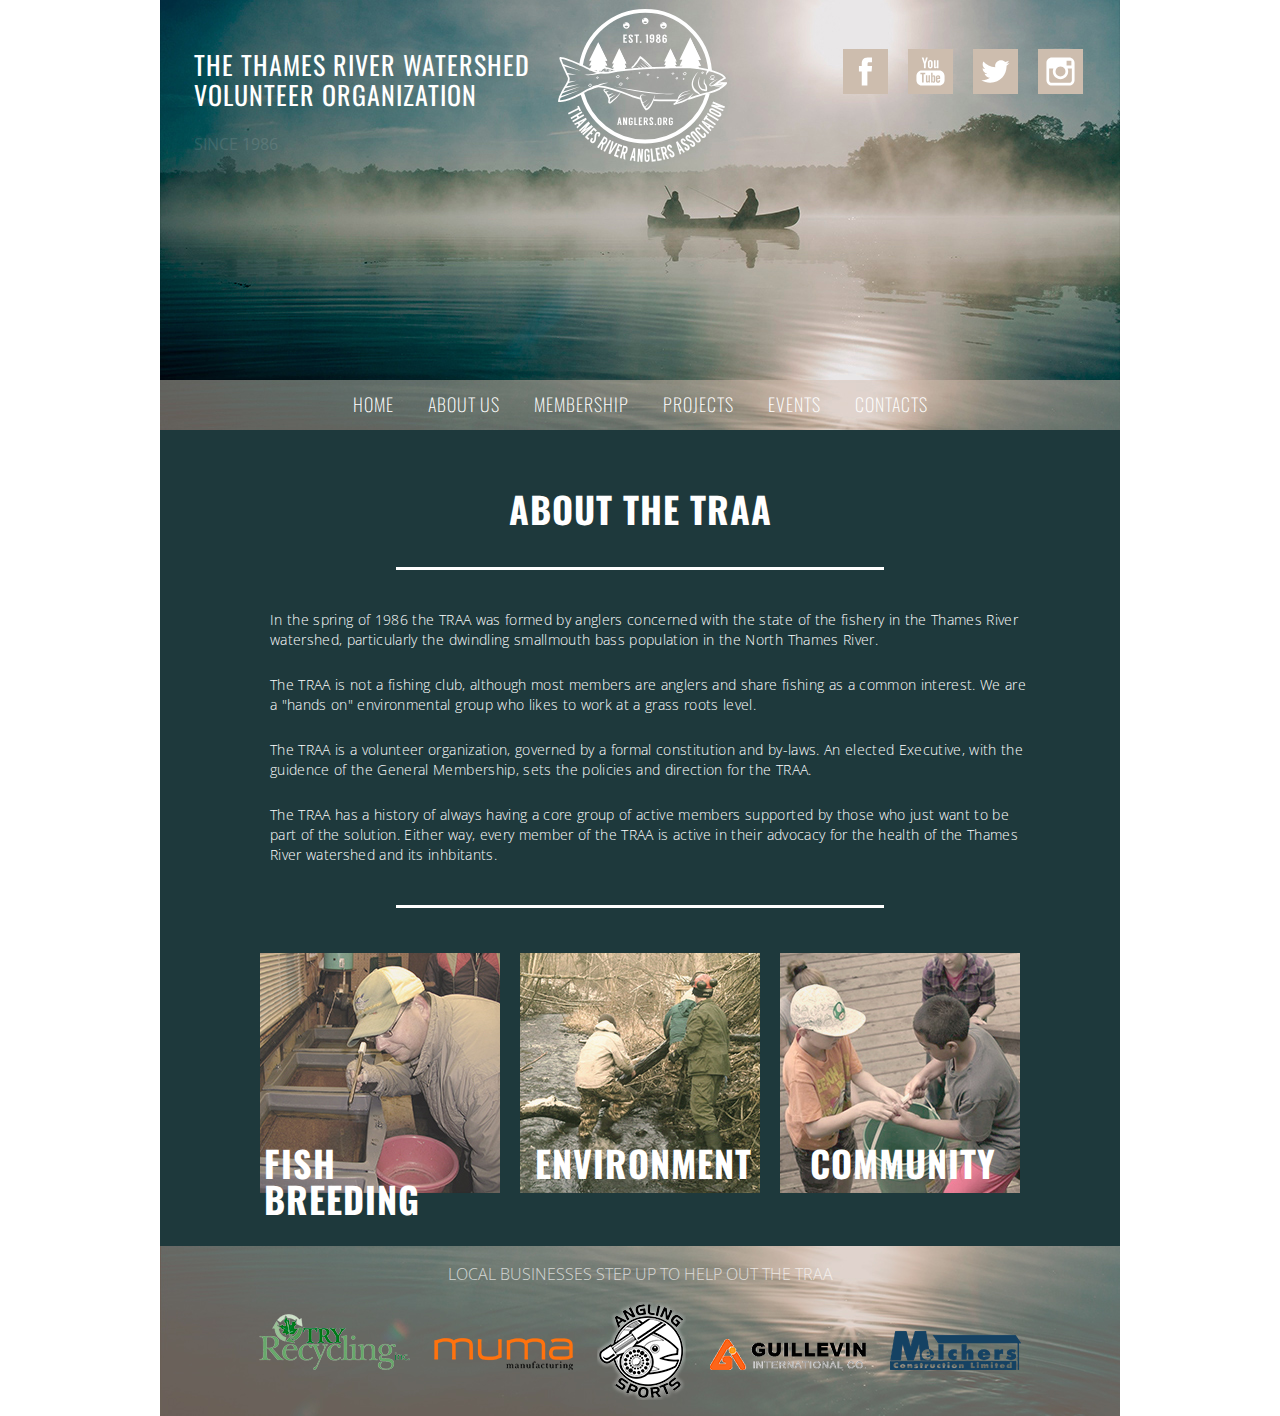
==== about.html @ c19cea3f "did two pages about and membership" ====
<!DOCTYPE html>
<html lang="en">
<head>
<meta charset="utf-8">
	<title>The Thames River Watershed Volunteer Organization</title>
	<link rel="stylesheet" type="text/css" href="css/reset.css">
	<link href="https://fonts.googleapis.com/css?family=Open+Sans%7COswald:300,400,600" rel="stylesheet">
	<link rel="stylesheet" type="text/css" href="css/main.css">
</head>
<body>
	<div id="siteContainer">
		<h1 class="hidden">The Thames River Organization</h1>
		<header id="mainHeader">
			<h2 class="hidden">The Thames River Watershed Volunteer Organization</h2>
			<div id="mainHeaderInformation">
				<h3 class="hidden">Information on the top of the header</h3>
			<div id="headerText">
				<h4 class="hidden">TRAA Header Text</h4>
				<p class="topText">The Thames River Watershed Volunteer Organization</p>
				<p class="yearWork">Since 1986</p>
			</div>
			    <div id="logo">
					<img src="images/traa_logo.svg" alt="Main logo with fish">
				</div> 
				<div id="socialMedia">
					<h4 class="hidden">Social Media</h4>
					<ul id="iconNav">
						<li id="facebook">
							<a href="http://www.facebook.com">
								<img src="images/fb.svg" alt="Facebook">
							</a>
						</li>
						<li id="youtube">
							<a href="http://www.youtube.com">
								<img src="images/you_tube.svg" alt="Youtube">
							</a>
						</li>
						<li id="twitter">
							<a href="http://www.twitter.com">
								<img src="images/twit.svg" alt="Twitter">
							</a>
						</li>
						<li id="instagram">
							<a href="http://www.instagram.com">
								<img src="images/instagram.svg" alt="Instagram">
							</a>
						</li>
					</ul>
				</div>
			</div>
	        <nav id="mainNav">
            <h3 class="hidden">Main Navigation</h3>
                <ul>
                    <li><a href="index.html">HOME</a></li>
                    <li><a href="about.html">ABOUT US</a></li>
                    <li><a href="membership.html">MEMBERSHIP</a></li>
                    <li><a href="#">PROJECTS</a></li>
                    <li><a href="#">EVENTS</a></li>
                    <li><a href="#">CONTACTS</a></li>
                </ul>
            </nav>
				
		</header>
		<section id="mainAbout">
			<h2 class="about">About the TRAA</h2>
			<hr>
			<div id="textAbout">
				<h3 class="hidden">History of the company</h3>
			<article class="aboutText">
				<h4 class="hidden">Information about the organization</h4>
			<p>In the spring of 1986 the TRAA was formed by anglers concerned with the state of the fishery in the Thames River watershed, particularly the dwindling smallmouth bass population in the North Thames River.</p>
            <p>The TRAA is not a fishing club, although most members are anglers and share fishing as a common interest. We are a "hands on" environmental group who likes to work at a grass roots level.</p>
            <p>The TRAA is a volunteer organization, governed by a formal constitution and by-laws. An elected Executive, with the guidence of the General Membership, sets the policies and direction for the TRAA.</p>
            <p>The TRAA has a history of always having a core group of active members supported by those who just want to be part of the solution. Either way, every member of the TRAA is active in their advocacy for the health of the Thames River watershed and its inhbitants.</p>
            </article>
            </div>
            <hr>
            <div id="blockAbout">
				<h3 class="hidden">Block About Fish Breeding, Environment and Community</h3>
				<div id="fishBreeding">
					<h4 class="hidden">Men checking fish</h4>
				<div id="fishBreedingImage">
					<img src="images/fisher1.jpg" alt="Men looking at tle little fish">
				</div>
				<div id="fishBreedingText">
					<h5 class="hidden">Text for the "Men checking fish"</h5>
					<p>Fish Breeding</p>
				</div>
				</div>
				<div id="Environment">
					<h4 class="hidden">Men help to save environment</h4>
				<div id="EnvironmentImage">
					<img src="images/obstruction_removal.jpg" alt="Men remove trash from the river">
				</div>
				<div id="EnvironmentText">
					<h5 class="hidden">Text for the "Men help to save environment"</h5>
					<p>Environment</p>
				</div>
				</div>
				<div id="Community">
					<h4 class="hidden">Children help adults</h4>
				<div id="CommunityImage">
					<img src="images/kids_with_bucket.jpg" alt="Two child help adults with work">
				</div>
				<div id="CommunityText">
					<h5 class="hidden">Text for the "Children help adults"</h5>
					<p>Community</p>
				</div>
				</div>
			</div>
		</section>
		<footer id="mainFooter">
			<h2 >Local businesses step up to help out the TRAA</h2>

			<div id="localBusinesses">
					<h3 class="hidden">Local Businesses Icons</h3>
					<ul id="iconbusinesses">
						<li id="tryRecycling">
							<a href="http://tryrecycling.com">
								<img src="images/logo_try_recycling.png" alt="Try Recycling">
							</a>
						</li>
						<li id="muma">
							<a href="http://www.mumamanufacturing.com">
								<img src="images/logo_muma.png" alt="Muma">
							</a>
						</li>
						<li id="anglingSports">
							<a href="https://anglingsports.ca">
								<img src="images/logo_angling_sports.png" alt="Angling Sports">
							</a>
						</li>
						<li id="Guillevin">
							<a href="https://www.guillevin.com">
								<img src="images/logo_guillevin.png" alt="Guillevin">
							</a>
						</li>
						<li id="Melchers">
							<a href="https://www.melchersconstruction.com">
								<img src="images/logo_melchers.png" alt="Melchers">
							</a>
						</li>
					</ul>
				</div>
		</footer>
	</div>
	<script src="js/main.js"></script> 

</body>
</html>
---- css/main.css ----
@charset "utf-8";
/*CSS document*/

#siteContainer {
	width: 960px; 
	margin:0 auto;
}

.hidden
{
	display: none;
}

#mainHeaderInformation {
	height:380px;
	background: url(../images/background_photo.jpg) no-repeat;
	display: flex;
	flex-direction: row;
	justify-content: flex-start;

}

#headerText p.topText {
	width: 364.46px;
	font-family: "Oswald", sans-serif;
	font-size: 26px;
	line-height: 30px;
	text-transform: uppercase;
	margin-left: 34px;
	margin-top: 50px;
	color: #ffffff;
	letter-spacing: 1px;
}

#headerText p.yearWork {
	font-family: "Open Sans", sans-serif;
	font-size: 16px;
	text-transform: uppercase;
	color: #ffffff;
	margin-left: 34px;
	margin-top: 26px;
	opacity: 0.1;
}
#logo {
	width: 170px;
	height: 154px;
	margin-top: 9px;
}
#socialMedia {
	margin-top: 49px;
	margin-left: auto;
	margin-right: 21px;
}

#iconNav img {
width: 45px;
height: 45px;

}

#iconNav li {
	display: inline-block;
	margin-right: 16px;
}

#mainNav {
	background: url(../images/background_main_nav.jpg);
	height: 50px;
	display: flex;
	flex-direction: row;
	justify-content: flex-start;
}

#mainNav ul {
	margin: auto; 
}

#mainNav li {
	display: inline-block;
	color: #ffffff;
	font-family: "Oswald", sans-serif;
	font-size:18px;
	text-transform: uppercase;
	letter-spacing: 1px;
	font-weight: lighter;
}

#mainNav a {
color: #ffffff;
text-decoration: none;
margin:0 15px;

}
#mainInformation {
	height:600px; 
	background-color: #1e393c;
}

#blockOne {
	display: flex;
	flex-direction: row;
	justify-content: center;
	padding-top: 50px;

}
#MenRiver {
	position: relative;
}
#MenRiverText {
	position: absolute;
	width: 235.18px;
	font-family: "Oswald", sans-serif;
	font-size:36px;
	text-transform: uppercase;
	letter-spacing: 1px;
	color: #ffffff;
	font-weight: bold;
    top: 151px;
	left: 15px;

}

#carrierImage {
	margin-left: 20px;

}

#Carrier {
	position: relative;
}
#CarrierText {
	position: absolute;
	font-family: "Oswald", sans-serif;
	font-size:36px;
	text-transform: uppercase;
	letter-spacing: 1px;
	color: #ffffff;
	font-weight: bold;
    top: 193px;
	left: 35px;

}


#blockTwo {
	display: flex;
	flex-direction: row;
	justify-content: center;
	padding-top: 20px;

}
#Rainbow {
	position: relative;
}
#RainbowText {
	position: absolute;
	width: 235.18px;
	font-family: "Oswald", sans-serif;
	font-size:36px;
	text-transform: uppercase;
	letter-spacing: 1px;
	color: #ffffff;
	font-weight: bold;
    top: 107px;
	left: 15px;

}

#volunteersImage {
	margin-left: 20px;

}

#happyFishermanImage {
	margin-left: 20px;

}

#Volunteer {
	position: relative;
}
#VolunteerText {
	position: absolute;
	font-family: "Oswald", sans-serif;
	font-size:36px;
	text-transform: uppercase;
	letter-spacing: 1px;
	color: #ffffff;
	font-weight: bold;
    top: 22px;
	left: 27px;

}

#happyFisherman {
	position: relative;
}
#happyFishermanText {
	width: 235.18px;
	position: absolute;
	font-family: "Oswald", sans-serif;
	font-size:36px;
	text-transform: uppercase;
	letter-spacing: 1px;
	color: #ffffff;
	font-weight: bold;
    top: 149px;
	left: 35px;

}

#mainFooter {
	background: url(../images/backgrond_footer.jpg);
	height: 170px;
}

#mainFooter h2 {
	font-family: "Open Sans", sans-serif;
	font-size: 16px;
	text-transform: uppercase;
	color: #ffffff;
	font-weight: lighter;
	opacity: 0.7;
	padding-top: 20px;
	text-align: center;
	

}

#localBusinesses {
	margin-top: 20px;
    display: flex;
	flex-direction: row;
	justify-content: space-evenly;
}

#iconbusinesses li {
	display: inline-block;
	margin: auto 10px;
}


#tryRecycling img {
	padding-bottom: 30px;
}

#muma img {
	padding-bottom: 30px;
}

#Guillevin img {
	padding-bottom: 30px;
}

#Melchers img {
	padding-bottom: 30px;
}

/*ABOUT US*/

#mainAbout {
	height:816px; 
	background-color: #1e393c;
}

#mainAbout h2.about {
	font-family: "Oswald", sans-serif;
	font-size:36px;
	text-transform: uppercase;
	letter-spacing: 1px;
	color: #ffffff;
	font-weight: bold;
    padding-top: 61px;
	text-align: center;
}

#mainAbout hr {
	border:none;
	margin: 40px auto;
	width: 488px;
	background-color:#ffffff;
	height: 3px;
}

#textAbout {
	width: 760px; 
	margin: 0 auto;
}

.aboutText {
	width: 760px;
	font-family: "Open Sans", sans-serif;
	font-size: 14px;
	color: #ffffff;
	font-weight: lighter;
	text-align: left;
	line-height: 20px;
	padding-left: 10px;
	letter-spacing: 0.34px;
}

.aboutText p {
	margin-bottom: 25px;
}

#blockAbout {
    display: flex;
	flex-direction: row;
	justify-content: center;
	padding-top: 5px;
}

#fishBreeding {
	position: relative;
}
#fishBreedingText {
	position: absolute;
	width: 235.18px;
	font-family: "Oswald", sans-serif;
	font-size:36px;
	text-transform: uppercase;
	letter-spacing: 1px;
	color: #ffffff;
	font-weight: bold;
    top: 192px;
	left: 4px;

}

#EnvironmentImage {
	margin-left: 20px;

}

#Environment {
	position: relative;
}
#EnvironmentText {
	position: absolute;
	font-family: "Oswald", sans-serif;
	font-size:36px;
	text-transform: uppercase;
	letter-spacing: 1px;
	color: #ffffff;
	font-weight: bold;
    top: 192px;
	left: 35px;

}

#CommunityImage {
	margin-left: 20px;

}

#Community {
	position: relative;
}
#CommunityText {
	position: absolute;
	font-family: "Oswald", sans-serif;
	font-size:36px;
	text-transform: uppercase;
	letter-spacing: 1px;
	color: #ffffff;
	font-weight: bold;
    top: 192px;
	left: 50px;


}

 /* MEMBERSHIP*/

 #mainMembership {
	height:615px; 
	background-color: #1e393c;
}

#blockOneMembership {
	display: flex;
	flex-direction: row;
	justify-content: flex-start;
	padding-top: 50px;
	padding-left: 100px;

}

#MembershipOneText {
	width: 240px;
	margin-left: 20px;

}

#MembershipOneText h2 {
	font-family: "Oswald", sans-serif;
	font-size:36px;
	text-transform: uppercase;
	letter-spacing: 1px;
	color: #ffffff;
	font-weight: bold;
	line-height: 40px;
}

#MembershipOneText p {
	font-family: "Oswald", sans-serif;
	font-size:70px;
	text-transform: uppercase;
	letter-spacing: 1px;
	color: #ffffff;
	font-weight: bold;
	padding-top: 15px;
}

#MembershipOneText span {
	font-family: "Oswald", sans-serif;
	font-size:50px;
	text-transform: uppercase;
	letter-spacing: 1px;
	color: #ffffff;
	font-weight: bold;
	padding-top: 15px;
}

#blockTwoMembership {
	display: flex;
	flex-direction: row;
	justify-content: flex-start;
	padding-top: 20px;
	padding-left: 100px;
}

#blockTwoMembershipText {
	padding-top: 15px;
	width: 500px;
}

#blockTwoMembershipText hr {
	border:none;
    width: 500px;
	background-color:#ffffff;
	height: 3px;
}

#blockTwoMembershipText article {
	padding-top: 25px;
}

#blockTwoMembershipText p {
	font-family: "Open Sans", sans-serif;
	font-size: 14px;
	color: #ffffff;
	font-weight: lighter;
	text-align: left;
	line-height: 20px;
	letter-spacing: 0.34px;
}

#blockTwoMembershipText p.textPartTwo {
	padding-top:15px;
}

#buttonMembership {
	margin-left: 20px;
	width: 170px;
	height: 50px;
	background-color: #767b75;
}

#buttonMembership h2 {
	font-family: "Open Sans", sans-serif;
	font-size: 14px;
	color: #ffffff;
	text-transform: uppercase;
	line-height: 20px;
	letter-spacing: 0.34px;
	text-align: center;
	margin-top: 15px;
}
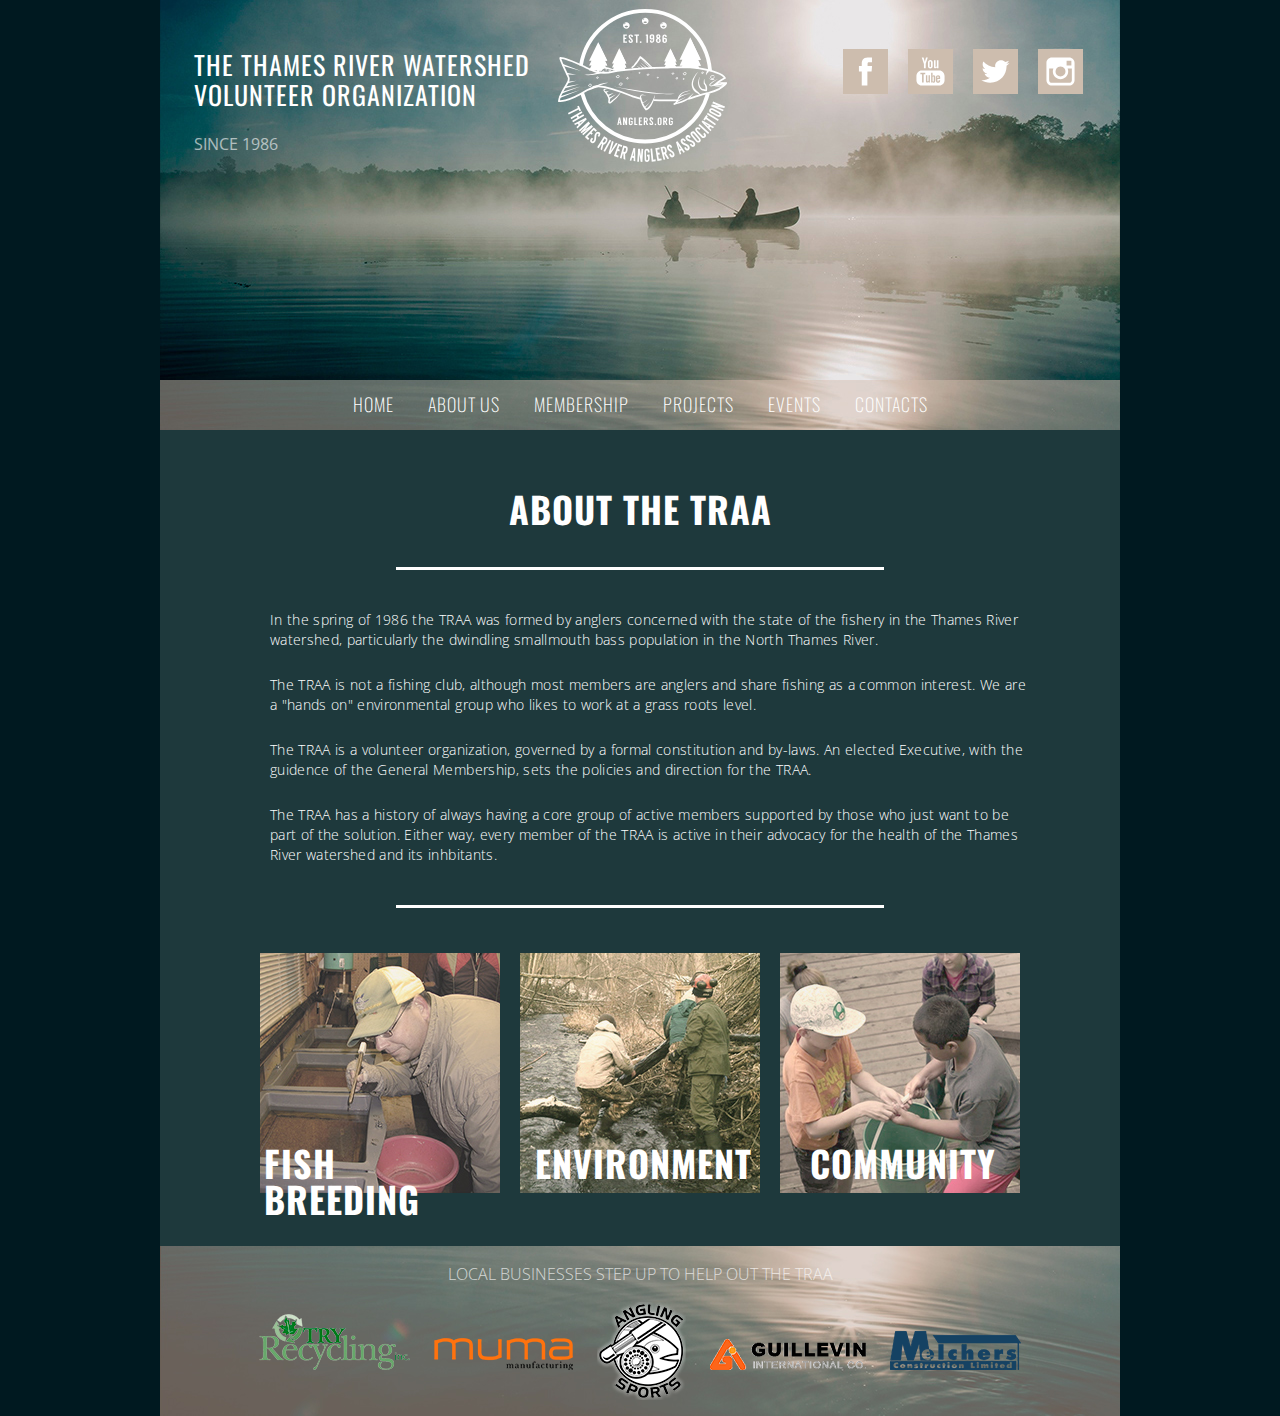
==== commit 2f6a2ede: "I added all pages, exept of contact one (it did not finish)" ====
--- a/about.html
+++ b/about.html
@@ -54,9 +54,9 @@
                     <li><a href="index.html">HOME</a></li>
                     <li><a href="about.html">ABOUT US</a></li>
                     <li><a href="membership.html">MEMBERSHIP</a></li>
-                    <li><a href="#">PROJECTS</a></li>
-                    <li><a href="#">EVENTS</a></li>
-                    <li><a href="#">CONTACTS</a></li>
+                    <li><a href="projects.html">PROJECTS</a></li>
+                    <li><a href="events.html">EVENTS</a></li>
+                    <li><a href="contact.html">CONTACTS</a></li>
                 </ul>
             </nav>
 				
--- a/css/main.css
+++ b/css/main.css
@@ -1,5 +1,10 @@
 @charset "utf-8";
 /*CSS document*/
+
+body {
+	background-color: #001920;
+
+}
 
 #siteContainer {
 	width: 960px; 
@@ -39,7 +44,7 @@
 	color: #ffffff;
 	margin-left: 34px;
 	margin-top: 26px;
-	opacity: 0.1;
+	opacity: 0.6;
 }
 #logo {
 	width: 170px;
@@ -477,3 +482,280 @@
 	text-align: center;
 	margin-top: 15px;
 }
+
+   /*PROJECTS*/
+
+#mainProjects {
+	height:685px; 
+	background-color: #1e393c;
+}
+
+#mainProjects h2 {
+	font-family: "Oswald", sans-serif;
+	font-size:36px;
+	text-transform: uppercase;
+	letter-spacing: 1px;
+	color: #ffffff;
+	font-weight: bold;
+	text-align: center;
+	padding-top: 50px;
+}
+
+#blockOneProjects {
+	margin-top: 50px;
+	margin-left: 100px;
+	display: flex;
+	flex-direction: row;
+	justify-content: flex-start;
+
+
+}
+
+#monitoringProgram {
+	position: relative;
+}
+
+#textImage {
+	position: absolute;
+	top: 150px;
+	left: 18px;
+
+}
+
+#textImage p {
+	font-family: "Oswald", sans-serif;
+	font-size:36px;
+	text-transform: uppercase;
+	letter-spacing: 1px;
+	color: #ffffff;
+	font-weight: bold;
+	line-height: 40px;
+}
+
+#textAndButton {
+	width: 240px;
+	height: 240px;
+	margin-left: 20px;
+}
+
+#textAndButton h5 {
+	font-family: "Open Sans", sans-serif;
+	font-size: 24px;
+	color: #ffffff;
+	text-transform: uppercase;
+	text-align: left;
+}
+
+#textAndButton hr {
+	border:none;
+    width: 240px;
+	background-color:#ffffff;
+	height: 3px;
+}
+
+#textAndButton p {
+	font-family: "Open Sans", sans-serif;
+	font-size: 14px;
+	color: #ffffff;
+	line-height: 20px;
+	letter-spacing: 0.34px;
+	text-align: left;
+	margin-top: 17px;
+}
+
+#buttonProjects {
+	margin-top: 17px;
+	width: 119px;
+	height: 50px;
+	background-color: #767b75;
+}
+
+#buttonProjects h5 {
+	font-family: "Open Sans", sans-serif;
+	font-size: 14px;
+	color: #ffffff;
+	letter-spacing: 0.34px;
+	text-align: center;
+	padding-top: 18px;
+}
+
+#blockTwoProjects {
+	margin-top: 20px;
+	margin-left: 100px;
+	display: flex;
+	flex-direction: row;
+	justify-content: flex-start;
+
+
+}
+
+#hatcheryProgram {
+	position: relative;
+}
+
+#textImageTwo {
+	position: absolute;
+	top: 193px;
+	left: 18px;
+
+}
+
+#textImageTwo p {
+	font-family: "Oswald", sans-serif;
+	font-size:36px;
+	text-transform: uppercase;
+	letter-spacing: 1px;
+	color: #ffffff;
+	font-weight: bold;
+	line-height: 40px;
+}
+
+
+     /*EVENTS*/
+
+#mainEvents {
+	height: 945px;
+	background-color: #1e393c;
+}
+
+#mainEvents h2 {
+	font-family: "Oswald", sans-serif;
+	font-size:36px;
+	text-transform: uppercase;
+	letter-spacing: 1px;
+	color: #ffffff;
+	font-weight: bold;
+	text-align: center;
+	padding-top: 50px;
+}
+
+#blockEvents {
+	margin-top: 50px;
+	margin-left: 100px;
+	display: flex;
+	flex-direction: row;
+	justify-content: flex-start;
+}
+
+#textAndButtonEvents {
+	width: 500px;
+	height: 240px;
+	margin-left: 20px;
+}
+
+#textAndButtonEvents h5.headerForEvents {
+    font-family: "Oswald", sans-serif;
+	font-size:36px;
+	text-transform: uppercase;
+	letter-spacing: 1px;
+	color: #ffffff;
+	font-weight: bold;
+	text-align: left;
+	margin-top: -4px;
+}
+#line {
+	width: 240px;
+	padding-top: 5px;
+}
+#line hr{
+	border:none;
+    width: 240px;
+	background-color:#ffffff;
+	height: 3px;
+	align-items: left;
+}
+
+#textForEvents h6 {
+	font-family: "Open Sans", sans-serif;
+	font-size: 24px;
+	color: #ffffff;
+	letter-spacing: 0.34px;
+	text-align: left;
+	text-transform: uppercase;
+}
+
+#textForEvents p {
+	font-family: "Open Sans", sans-serif;
+	font-size: 14px;
+	color: #ffffff;
+	line-height: 20px;
+	letter-spacing: 0.34px;
+	text-align: left;
+	margin-top: 13px;
+}
+
+#blockEventsTwo {
+	margin-top: 20px;
+	margin-left: 100px;
+	display: flex;
+	flex-direction: row;
+	justify-content: flex-start;
+}
+
+#blockEventsThree {
+		margin-top: 20px;
+	margin-left: 100px;
+	display: flex;
+	flex-direction: row;
+	justify-content: flex-start;
+}
+ 
+      /*CONTACT PAGE*/
+
+#mainCon {
+	height: 785px;
+	background-color: #1e393c;
+}
+
+#contactOne {
+   padding-top: 50px;
+   padding-left: 50px;
+}
+
+#contactOne h3{
+	font-family: "Oswald", sans-serif;
+	font-size:36px;
+	text-transform: uppercase;
+	letter-spacing: 1px;
+	color: #ffffff;
+	font-weight: bold;
+}
+
+
+#nameArea {
+	margin-top: 52px;
+}
+ input {
+ 	border: none;
+ 	margin-top: 30px;
+ 	width: 239px;
+ 	height: 49px;
+ 	background-color: #767b75;
+ }
+
+ input::placeholder {
+ 	font-family: "Open Sans", sans-serif;
+	font-size: 16px;
+	color: #ffffff;
+	letter-spacing: 0.34px;
+	padding-top: 16px;
+	padding-left: 7px;
+	text-transform: uppercase;
+
+}
+
+.colortext {
+	font-family: "Open Sans", sans-serif;
+	font-size: 16px;
+	color: #ffffff;
+	letter-spacing: 0.34px;
+
+}
+
+#left {
+	margin-left: 23px;
+}
+
+#emailOne {
+	width: 508px;
+}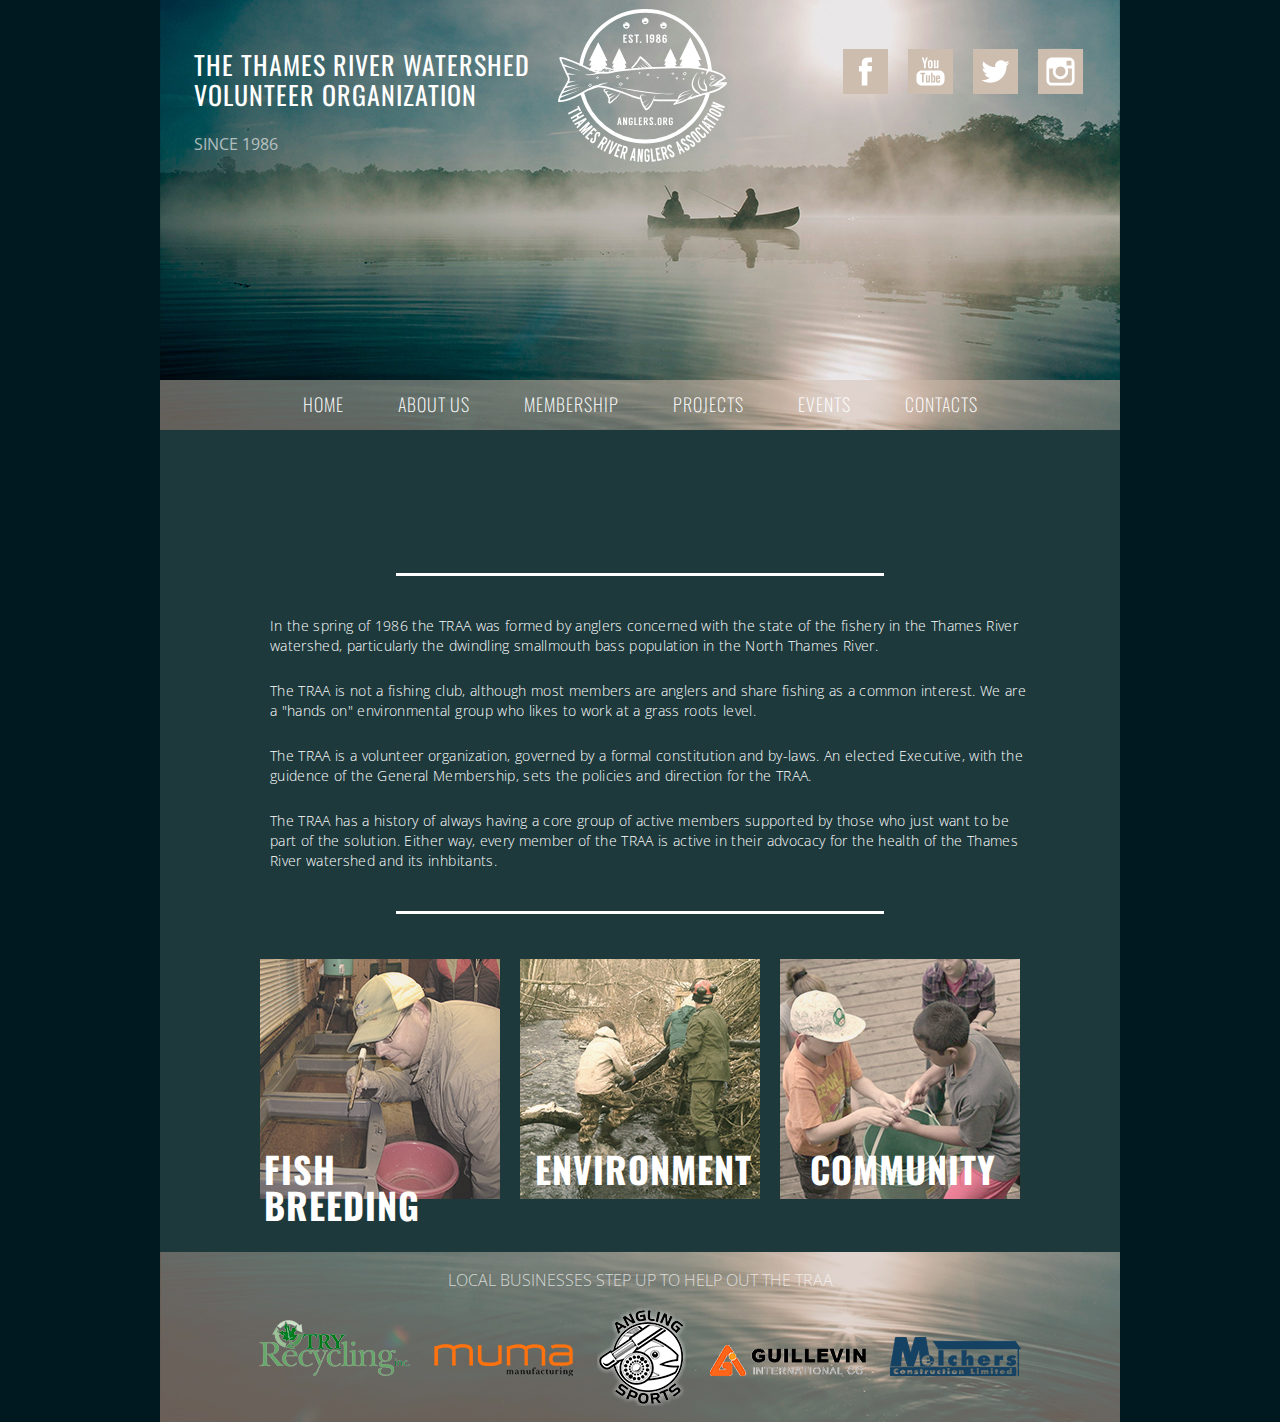
==== commit 55e87473: "Created animation with Olha" ====
--- a/about.html
+++ b/about.html
@@ -19,7 +19,7 @@
 				<p class="topText">The Thames River Watershed Volunteer Organization</p>
 				<p class="yearWork">Since 1986</p>
 			</div>
-			    <div id="logo">
+			    <div id="logo" class="animated">
 					<img src="images/traa_logo.svg" alt="Main logo with fish">
 				</div> 
 				<div id="socialMedia">
@@ -62,7 +62,10 @@
 				
 		</header>
 		<section id="mainAbout">
-			<h2 class="about">About the TRAA</h2>
+			<h2 class="hidden">Page About</h2>
+			<div class="textEffect">
+			<h2 class="about titles">About the TRAA</h2>
+		   </div>
 			<hr>
 			<div id="textAbout">
 				<h3 class="hidden">History of the company</h3>
--- a/css/main.css
+++ b/css/main.css
@@ -51,12 +51,28 @@
 	height: 154px;
 	margin-top: 9px;
 }
+
+.animated {
+	animation-name: logoOpacity;
+	animation-duration: 6s;
+	animation-iteration-count: 1;
+}
+
+@keyframes logoOpacity {
+	0% {opacity: 0;}
+	25% {opacity: 0.25}
+	50% {opacity: 0.5;}
+	75% {opacity: 0.7}
+	100% { opacity: 1; }
+}
+
 #socialMedia {
 	margin-top: 49px;
 	margin-left: auto;
 	margin-right: 21px;
 }
 
+
 #iconNav img {
 width: 45px;
 height: 45px;
@@ -91,13 +107,50 @@
 }
 
 #mainNav a {
-color: #ffffff;
-text-decoration: none;
-margin:0 15px;
-
-}
+  color: #ffffff;
+  text-decoration: none;
+  margin:0 15px;
+  position: relative;
+  z-index: 0;
+  cursor: pointer;
+  padding: 11px 10px 13px 10px;
+
+}
+
+div #mainNav a:before,
+div #mainNav a:after
+{
+	position: absolute;
+	width: 0px;
+	height: 100%;
+	top: 0px;
+	content: '';
+	background: #fff;
+	opacity: 0.3;
+	transition: all 0.3s;
+
+}
+
+div #mainNav a:before 
+{
+	left: 0px;
+}
+
+div #mainNav a:after {
+   right: 0px;
+}
+
+div #mainNav a:hover:before,
+div #mainNav a:hover:after
+{
+	width: 100%;
+}
+
+
+
+
 #mainInformation {
-	height:600px; 
+	padding-bottom: 50px; 
 	background-color: #1e393c;
 }
 
@@ -264,7 +317,7 @@
 /*ABOUT US*/
 
 #mainAbout {
-	height:816px; 
+	padding-bottom: 50px;
 	background-color: #1e393c;
 }
 
@@ -277,6 +330,42 @@
 	font-weight: bold;
     padding-top: 61px;
 	text-align: center;
+}
+
+.titles {
+	position: relative;
+	display: block;
+	transform: translateY(6rem);
+	animation: up 500ms linear forwards;
+	z-index: 1;
+	animation-duration: 1s;
+
+}
+
+.titles::before,
+.titles::after {
+   position: absolute;
+   content: "";
+   width: 0px;
+   height: 1px;
+   left: 0px;
+   z-index: -1;
+}
+
+.textEffect {
+	font-size: 0;
+	position: relative;
+	overflow: hidden;
+	padding-bottom: 0.4rem;
+}
+
+@keyframes up {
+	100% {
+		transform: translateY(0);
+		opacity: 1;
+	}
+	0% {opacity: 0;}
+	25% {opacity: 0.3;}
 }
 
 #mainAbout hr {
@@ -378,7 +467,7 @@
  /* MEMBERSHIP*/
 
  #mainMembership {
-	height:615px; 
+	padding-bottom: 50px; 
 	background-color: #1e393c;
 }
 
@@ -486,8 +575,8 @@
    /*PROJECTS*/
 
 #mainProjects {
-	height:685px; 
 	background-color: #1e393c;
+	padding-bottom: 50px;
 }
 
 #mainProjects h2 {
@@ -537,9 +626,22 @@
 	height: 240px;
 	margin-left: 20px;
 }
+#textAndButtonTwo {
+	width: 240px;
+	height: 240px;
+	margin-left: 20px;
+}
 
 #textAndButton h5 {
 	font-family: "Open Sans", sans-serif;
+	font-size: 24px;
+	color: #ffffff;
+	text-transform: uppercase;
+	text-align: left;
+}
+
+#textAndButtonTwo h5{
+    font-family: "Open Sans", sans-serif;
 	font-size: 24px;
 	color: #ffffff;
 	text-transform: uppercase;
@@ -553,6 +655,13 @@
 	height: 3px;
 }
 
+#textAndButtonTwo hr {
+	border:none;
+    width: 240px;
+	background-color:#ffffff;
+	height: 3px;
+}
+
 #textAndButton p {
 	font-family: "Open Sans", sans-serif;
 	font-size: 14px;
@@ -563,21 +672,51 @@
 	margin-top: 17px;
 }
 
-#buttonProjects {
+#textAndButtonTwo p {
+   font-family: "Open Sans", sans-serif;
+	font-size: 14px;
+	color: #ffffff;
+	line-height: 20px;
+	letter-spacing: 0.34px;
+	text-align: left;
+	margin-top: 17px;
+}
+
+
+#buttonProjectsOne {
 	margin-top: 17px;
 	width: 119px;
 	height: 50px;
 	background-color: #767b75;
 }
-
-#buttonProjects h5 {
-	font-family: "Open Sans", sans-serif;
+#buttonProjectsOne h5 {
+	padding-top: 17px;
+    font-family: "Open Sans", sans-serif;
 	font-size: 14px;
 	color: #ffffff;
 	letter-spacing: 0.34px;
 	text-align: center;
-	padding-top: 18px;
-}
+	text-transform: uppercase;
+
+}
+
+#buttonProjectsTwo {
+	margin-top: 17px;
+	width: 119px;
+	height: 50px;
+	background-color: #767b75;
+}
+#buttonProjectsTwo h5 {
+	padding-top: 17px;
+    font-family: "Open Sans", sans-serif;
+	font-size: 14px;
+	color: #ffffff;
+	letter-spacing: 0.34px;
+	text-align: center;
+	text-transform: uppercase;
+
+}
+
 
 #blockTwoProjects {
 	margin-top: 20px;
@@ -614,7 +753,7 @@
      /*EVENTS*/
 
 #mainEvents {
-	height: 945px;
+	padding-bottom: 50px;
 	background-color: #1e393c;
 }
 
@@ -637,13 +776,64 @@
 	justify-content: flex-start;
 }
 
-#textAndButtonEvents {
+.textAndButtonEvents {
 	width: 500px;
 	height: 240px;
 	margin-left: 20px;
 }
 
-#textAndButtonEvents h5.headerForEvents {
+#buttonEventOne {
+	margin-top: 17px;
+	width: 119px;
+	height: 50px;
+	background-color: #767b75;
+}
+#buttonEventOne h5 {
+	padding-top: 17px;
+    font-family: "Open Sans", sans-serif;
+	font-size: 14px;
+	color: #ffffff;
+	letter-spacing: 0.34px;
+	text-align: center;
+	text-transform: uppercase;
+
+}
+
+#buttonEventTwo {
+	margin-top: 17px;
+	width: 119px;
+	height: 50px;
+	background-color: #767b75;
+}
+#buttonEventTwo h5 {
+	padding-top: 17px;
+    font-family: "Open Sans", sans-serif;
+	font-size: 14px;
+	color: #ffffff;
+	letter-spacing: 0.34px;
+	text-align: center;
+	text-transform: uppercase;
+
+}
+
+#buttonEventThree {
+	margin-top: 17px;
+	width: 119px;
+	height: 50px;
+	background-color: #767b75;
+}
+#buttonEventThree h5 {
+	padding-top: 17px;
+    font-family: "Open Sans", sans-serif;
+	font-size: 14px;
+	color: #ffffff;
+	letter-spacing: 0.34px;
+	text-align: center;
+	text-transform: uppercase;
+
+}
+
+.headerEvents h5.headerForEvents {
     font-family: "Oswald", sans-serif;
 	font-size:36px;
 	text-transform: uppercase;
@@ -653,19 +843,18 @@
 	text-align: left;
 	margin-top: -4px;
 }
-#line {
+.line {
 	width: 240px;
 	padding-top: 5px;
 }
-#line hr{
+.line hr{
 	border:none;
     width: 240px;
 	background-color:#ffffff;
 	height: 3px;
-	align-items: left;
-}
-
-#textForEvents h6 {
+}
+
+.textForEvents h6 {
 	font-family: "Open Sans", sans-serif;
 	font-size: 24px;
 	color: #ffffff;
@@ -674,7 +863,7 @@
 	text-transform: uppercase;
 }
 
-#textForEvents p {
+.textForEvents p {
 	font-family: "Open Sans", sans-serif;
 	font-size: 14px;
 	color: #ffffff;
@@ -693,18 +882,30 @@
 }
 
 #blockEventsThree {
-		margin-top: 20px;
+	margin-top: 20px;
 	margin-left: 100px;
 	display: flex;
 	flex-direction: row;
 	justify-content: flex-start;
+}
+
+.buttonProjects h5{
+	font-family: "Open Sans", sans-serif;
+	font-size: 14px;
+	color: #ffffff;
+	letter-spacing: 0.34px;
+	text-align: center;
+	text-transform: uppercase;
 }
  
       /*CONTACT PAGE*/
 
 #mainCon {
-	height: 785px;
+	padding-bottom: 50px;
 	background-color: #1e393c;
+	display: flex;
+	flex-direction: row;
+	justify-content: flex-start;
 }
 
 #contactOne {
@@ -712,18 +913,18 @@
    padding-left: 50px;
 }
 
-#contactOne h3{
-	font-family: "Oswald", sans-serif;
-	font-size:36px;
-	text-transform: uppercase;
-	letter-spacing: 1px;
-	color: #ffffff;
-	font-weight: bold;
-}
-
-
-#nameArea {
-	margin-top: 52px;
+#contactOne h3 {
+	font-family: "Oswald", sans-serif;
+	font-size:36px;
+	text-transform: uppercase;
+	letter-spacing: 1px;
+	color: #ffffff;
+	font-weight: bold;
+}
+
+
+#formOne {
+	margin-top: 22px;
 }
  input {
  	border: none;
@@ -752,10 +953,135 @@
 
 }
 
-#left {
+#surname {
 	margin-left: 23px;
 }
 
-#emailOne {
+#MembershipNum {
+	margin-left: 23px;
+}
+
+#emailAddress {
 	width: 508px;
+}
+
+#formFour {
+	margin-top: 30px;
+}
+
+#formFour label {
+	font-family: "Open Sans", sans-serif;
+	font-size: 16px;
+	color: #ffffff;
+	letter-spacing: 0.34px;
+	text-transform: uppercase;
+
+}
+#formFour select {
+	-webkit-appearance: none;
+    -webkit-border-radius: 0px;
+	border: none;
+ 	width: 365px;
+ 	height: 49px;
+ 	background-color: #767b75;
+ 	margin-left: 17px;
+ 	font-family: "Open Sans", sans-serif;
+	font-size: 16px;
+	color: #ffffff;
+	letter-spacing: 0.34px;
+	text-transform: uppercase;
+}
+
+
+#participation {
+	padding-left: 7px;
+}
+
+#formFive {
+	display: flex;
+	flex-direction: column;
+	justify-content: flex-start;
+	margin-top: 30px;
+}
+
+#formFive label {
+	font-family: "Open Sans", sans-serif;
+	font-size: 16px;
+	color: #ffffff;
+	letter-spacing: 0.34px;
+	text-transform: uppercase;
+
+}
+
+#formFive textarea {
+	margin-top: 30px;
+	border: none;
+ 	width: 508px;
+ 	height: 137px;
+ 	background-color: #767b75;
+ 	font-family: "Open Sans", sans-serif;
+	font-size: 16px;
+	color: #ffffff;
+	letter-spacing: 0.34px;
+}
+
+#button {
+	margin-top: 50px;
+	
+}
+
+button {
+border: none;
+ 	width: 118px;
+ 	height: 50px;
+ 	background-color: #767b75;
+ 	font-family: "Open Sans", sans-serif;
+	font-size: 16px;
+	color: #ffffff;
+	letter-spacing: 0.34px;
+	text-transform: uppercase;
+}
+
+#contactTwo {
+   padding-top: 50px;
+   padding-left: 20px;
+}
+
+#contactTwo h3 {
+    font-family: "Oswald", sans-serif;
+	font-size:36px;
+	text-transform: uppercase;
+	letter-spacing: 1px;
+	color: #ffffff;
+	font-weight: bold;
+}
+#contactTwo img {
+	margin-top: 52px;
+
+}
+
+#contactText {
+	width: 240px;
+	margin-top: 25px;
+}
+
+#contactText p {
+	font-family: "Open Sans", sans-serif;
+	font-size: 14px;
+	color: #ffffff;
+	letter-spacing: 0.34px;
+	line-height: 20px;
+}
+
+#lineTwo {
+	margin-top: 20px;
+	margin-bottom: 20px;
+	border:none;
+    width: 240px;
+	background-color:#ffffff;
+	height: 3px;
+}
+
+#contactText p.adress {
+	margin-bottom: 23px;
 }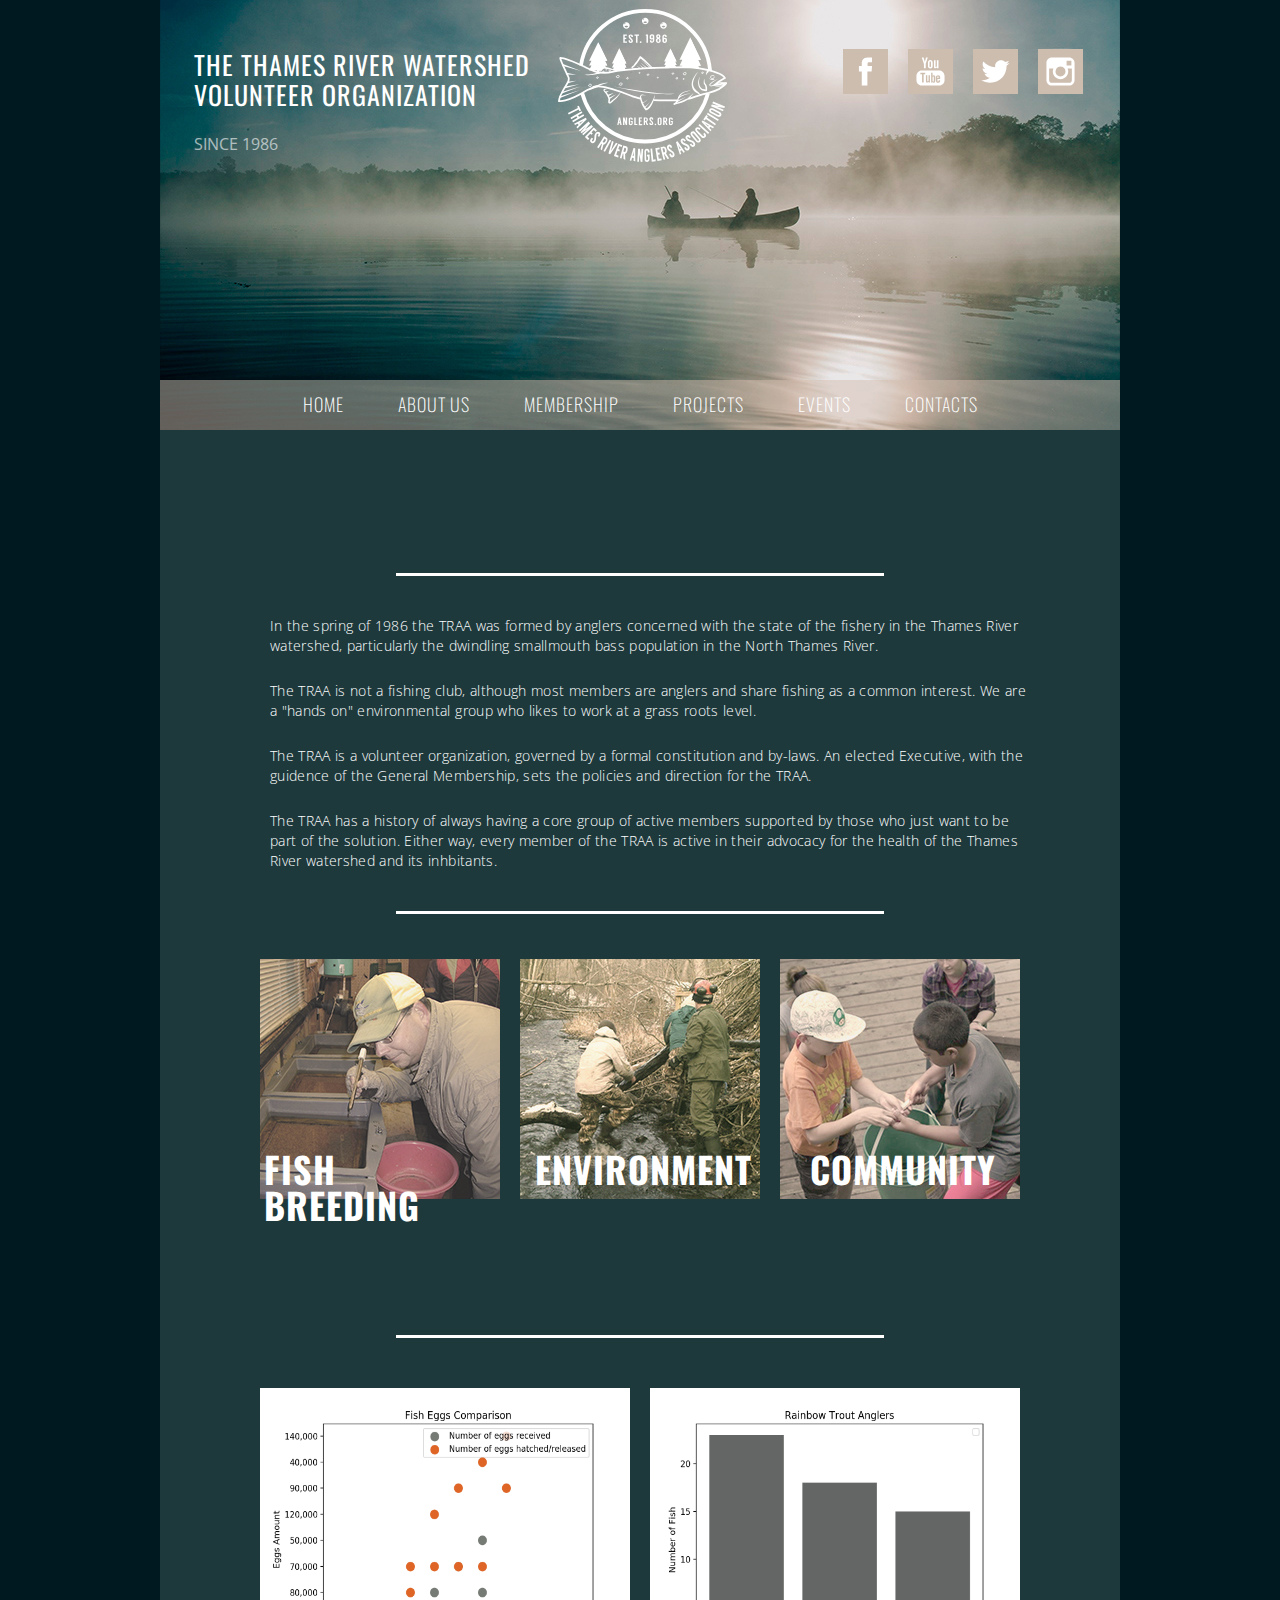
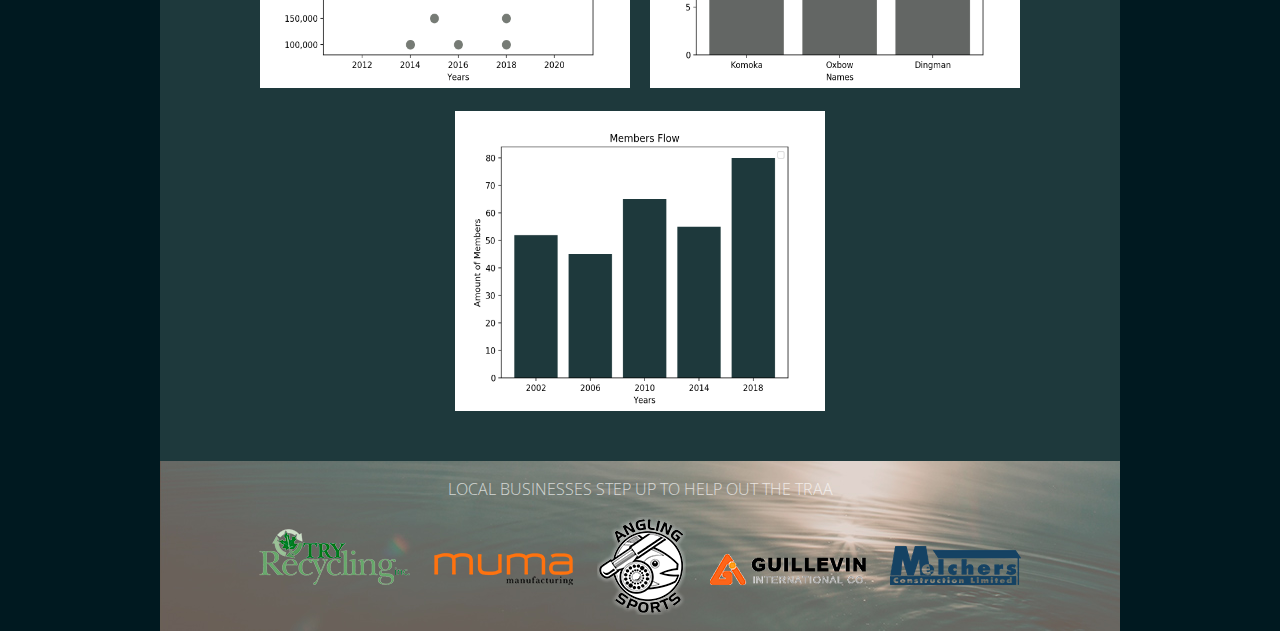
==== commit c1c593b3: "completed code + added python" ====
--- a/about.html
+++ b/about.html
@@ -83,7 +83,7 @@
 				<div id="fishBreeding">
 					<h4 class="hidden">Men checking fish</h4>
 				<div id="fishBreedingImage">
-					<img src="images/fisher1.jpg" alt="Men looking at tle little fish">
+					<a href="projects.html"><img src="images/fisher1.jpg" alt="Men looking at tle little fish"></a>
 				</div>
 				<div id="fishBreedingText">
 					<h5 class="hidden">Text for the "Men checking fish"</h5>
@@ -93,7 +93,7 @@
 				<div id="Environment">
 					<h4 class="hidden">Men help to save environment</h4>
 				<div id="EnvironmentImage">
-					<img src="images/obstruction_removal.jpg" alt="Men remove trash from the river">
+					<a href="projects.html"><img src="images/obstruction_removal.jpg" alt="Men remove trash from the river"></a>
 				</div>
 				<div id="EnvironmentText">
 					<h5 class="hidden">Text for the "Men help to save environment"</h5>
@@ -103,13 +103,31 @@
 				<div id="Community">
 					<h4 class="hidden">Children help adults</h4>
 				<div id="CommunityImage">
-					<img src="images/kids_with_bucket.jpg" alt="Two child help adults with work">
+					<a href="projects.html"><img src="images/kids_with_bucket.jpg" alt="Two child help adults with work"></a>
 				</div>
 				<div id="CommunityText">
 					<h5 class="hidden">Text for the "Children help adults"</h5>
 					<p>Community</p>
 				</div>
 				</div>
+			</div>
+			<div id="chart">
+				<div class="textEffect1">
+			    <h3 class="chart effect">Statistics</h3>
+		        </div>
+		        <hr>
+				<div id="chart1">
+				<div id="eggImage">
+					<img src="images/eggs.png" alt="Chart of fish eggs flow">
+				</div>
+				<div class="chartImage1">
+					<img src="images/anglers.png" alt="Chart with fish catchers">
+				</div>
+			    </div>
+			    <div id="chart2">
+			    	<img src="images/members.png" alt="Chart about Members">
+			    	
+			    </div>
 			</div>
 		</section>
 		<footer id="mainFooter">
--- a/css/main.css
+++ b/css/main.css
@@ -164,6 +164,15 @@
 #MenRiver {
 	position: relative;
 }
+
+#MenRiver img {
+	transition: opacity .25s ease; 
+}
+
+#MenRiver img:hover {
+	opacity: .7;
+}
+
 #MenRiverText {
 	position: absolute;
 	width: 235.18px;
@@ -183,6 +192,14 @@
 
 }
 
+#Carrier img {
+	transition: opacity .25s ease;
+}
+
+#Carrier img:hover {
+	opacity: .7;
+}
+
 #Carrier {
 	position: relative;
 }
@@ -209,6 +226,14 @@
 }
 #Rainbow {
 	position: relative;
+}
+
+#Rainbow img {
+	transition: opacity .25s ease;
+}
+
+#Rainbow img:hover {
+	opacity: .7;
 }
 #RainbowText {
 	position: absolute;
@@ -237,6 +262,15 @@
 #Volunteer {
 	position: relative;
 }
+
+#Volunteer img {
+	transition: opacity .25s ease;
+}
+
+#Volunteer img:hover {
+	opacity: .7;
+}
+
 #VolunteerText {
 	position: absolute;
 	font-family: "Oswald", sans-serif;
@@ -253,6 +287,15 @@
 #happyFisherman {
 	position: relative;
 }
+
+#happyFisherman img {
+	transition: opacity .25s ease;
+}
+
+#happyFisherman img:hover {
+	opacity: .7;
+}
+
 #happyFishermanText {
 	width: 235.18px;
 	position: absolute;
@@ -407,6 +450,14 @@
 #fishBreeding {
 	position: relative;
 }
+
+#fishBreeding img {
+	transition: opacity .25s ease;
+}
+
+#fishBreeding img:hover {
+	opacity: .7;
+}
 #fishBreedingText {
 	position: absolute;
 	width: 235.18px;
@@ -429,6 +480,14 @@
 #Environment {
 	position: relative;
 }
+
+#Environment img {
+	transition: opacity .25s ease;
+}
+
+#Environment img:hover {
+	opacity: .7;
+}
 #EnvironmentText {
 	position: absolute;
 	font-family: "Oswald", sans-serif;
@@ -450,6 +509,13 @@
 #Community {
 	position: relative;
 }
+#Community img {
+	transition: opacity .25s ease;
+}
+
+#Community img:hover {
+	opacity: .7;
+}
 #CommunityText {
 	position: absolute;
 	font-family: "Oswald", sans-serif;
@@ -460,10 +526,93 @@
 	font-weight: bold;
     top: 192px;
 	left: 50px;
-
-
-}
-
+}
+
+#chart1 {
+	margin-top: 50px;
+    display: flex;
+	flex-direction: row;
+	justify-content: center;
+}
+.chartImage1 {
+	margin-left: 20px;
+}
+
+#chart2 {
+	margin-top: 20px;
+    display: flex;
+	flex-direction: row;
+	justify-content: center;
+}
+
+ h3.chart {
+	font-family: "Oswald", sans-serif;
+	font-size:36px;
+	text-transform: uppercase;
+	letter-spacing: 1px;
+	color: #ffffff;
+	font-weight: bold;
+    margin-top: 50px;
+	text-align: center;
+}
+
+.effect {
+	position: relative;
+	display: block;
+	transform: translateY(6rem);
+	animation: up 500ms linear forwards;
+	z-index: 1;
+	animation-duration: 1s;
+
+}
+
+.effect::before,
+.effect::after {
+   position: absolute;
+   content: "";
+   width: 0px;
+   height: 1px;
+   left: 0px;
+   z-index: -1;
+}
+
+.textEffect1 {
+	font-size: 0;
+	position: relative;
+	overflow: hidden;
+	padding-bottom: 0.4rem;
+}
+
+@keyframes up {
+	100% {
+		transform: translateY(0);
+		opacity: 1;
+	}
+	0% {opacity: 0;}
+	25% {opacity: 0.3;}
+}
+#chart hr {
+	border:none;
+	margin: 40px auto;
+	width: 488px;
+	background-color:#ffffff;
+	height: 3px;
+}
+
+#eggImage img {
+	width: 370px;
+	height: 300px;
+}
+
+.chartImage1 img {
+    width: 370px;
+	height: 300px;
+}
+
+#chart2 img {
+	width: 370px;
+	height: 300px;
+}
  /* MEMBERSHIP*/
 
  #mainMembership {
@@ -559,8 +708,19 @@
 	width: 170px;
 	height: 50px;
 	background-color: #767b75;
-}
-
+	cursor: pointer;
+}
+
+#buttonMembership:hover {     
+	background: #585c58; /* Old browsers */
+    background: -moz-linear-gradient(top, #585c58 0%, #303331 100%); /* FF3.6-15 */
+    background: -webkit-linear-gradient(top, #585c58 0%,#303331 100%); /* Chrome10-25,Safari5.1-6 */
+    background: linear-gradient(to bottom, #585c58 0%,#303331 100%); /* W3C, IE10+, FF16+, Chrome26+, Opera12+, Safari7+ */
+    filter: progid:DXImageTransform.Microsoft.gradient( startColorstr='#585c58', endColorstr='#303331',GradientType=0 ); /* IE6-9 */}
+ 
+#buttonMembership a {
+	text-decoration: none;
+}
 #buttonMembership h2 {
 	font-family: "Open Sans", sans-serif;
 	font-size: 14px;
@@ -571,6 +731,7 @@
 	text-align: center;
 	margin-top: 15px;
 }
+
 
    /*PROJECTS*/
 
@@ -688,7 +849,16 @@
 	width: 119px;
 	height: 50px;
 	background-color: #767b75;
-}
+	cursor: pointer;
+}
+
+#buttonProjectsOne:hover {     
+	background: #585c58; /* Old browsers */
+    background: -moz-linear-gradient(top, #585c58 0%, #303331 100%); /* FF3.6-15 */
+    background: -webkit-linear-gradient(top, #585c58 0%,#303331 100%); /* Chrome10-25,Safari5.1-6 */
+    background: linear-gradient(to bottom, #585c58 0%,#303331 100%); /* W3C, IE10+, FF16+, Chrome26+, Opera12+, Safari7+ */
+    filter: progid:DXImageTransform.Microsoft.gradient( startColorstr='#585c58', endColorstr='#303331',GradientType=0 ); /* IE6-9 */}
+
 #buttonProjectsOne h5 {
 	padding-top: 17px;
     font-family: "Open Sans", sans-serif;
@@ -700,12 +870,24 @@
 
 }
 
+#buttonProjectsOne a {
+   text-decoration: none;
+}
 #buttonProjectsTwo {
 	margin-top: 17px;
 	width: 119px;
 	height: 50px;
 	background-color: #767b75;
-}
+	cursor: pointer;
+}
+
+#buttonProjectsTwo:hover {     
+	background: #585c58; /* Old browsers */
+    background: -moz-linear-gradient(top, #585c58 0%, #303331 100%); /* FF3.6-15 */
+    background: -webkit-linear-gradient(top, #585c58 0%,#303331 100%); /* Chrome10-25,Safari5.1-6 */
+    background: linear-gradient(to bottom, #585c58 0%,#303331 100%); /* W3C, IE10+, FF16+, Chrome26+, Opera12+, Safari7+ */
+    filter: progid:DXImageTransform.Microsoft.gradient( startColorstr='#585c58', endColorstr='#303331',GradientType=0 ); /* IE6-9 */}
+
 #buttonProjectsTwo h5 {
 	padding-top: 17px;
     font-family: "Open Sans", sans-serif;
@@ -715,6 +897,10 @@
 	text-align: center;
 	text-transform: uppercase;
 
+}
+
+#buttonProjectsTwo a {
+   text-decoration: none;
 }
 
 
@@ -787,7 +973,16 @@
 	width: 119px;
 	height: 50px;
 	background-color: #767b75;
-}
+	cursor: pointer;
+}
+
+#buttonEventOne:hover {     
+	background: #585c58; /* Old browsers */
+    background: -moz-linear-gradient(top, #585c58 0%, #303331 100%); /* FF3.6-15 */
+    background: -webkit-linear-gradient(top, #585c58 0%,#303331 100%); /* Chrome10-25,Safari5.1-6 */
+    background: linear-gradient(to bottom, #585c58 0%,#303331 100%); /* W3C, IE10+, FF16+, Chrome26+, Opera12+, Safari7+ */
+    filter: progid:DXImageTransform.Microsoft.gradient( startColorstr='#585c58', endColorstr='#303331',GradientType=0 ); /* IE6-9 */}
+
 #buttonEventOne h5 {
 	padding-top: 17px;
     font-family: "Open Sans", sans-serif;
@@ -798,13 +993,27 @@
 	text-transform: uppercase;
 
 }
+
+#buttonEventOne a {
+	text-decoration: none;
+}
+
 
 #buttonEventTwo {
 	margin-top: 17px;
 	width: 119px;
 	height: 50px;
 	background-color: #767b75;
-}
+	cursor: pointer;
+}
+
+#buttonEventTwo:hover {     
+	background: #585c58; /* Old browsers */
+    background: -moz-linear-gradient(top, #585c58 0%, #303331 100%); /* FF3.6-15 */
+    background: -webkit-linear-gradient(top, #585c58 0%,#303331 100%); /* Chrome10-25,Safari5.1-6 */
+    background: linear-gradient(to bottom, #585c58 0%,#303331 100%); /* W3C, IE10+, FF16+, Chrome26+, Opera12+, Safari7+ */
+    filter: progid:DXImageTransform.Microsoft.gradient( startColorstr='#585c58', endColorstr='#303331',GradientType=0 ); /* IE6-9 */}
+
 #buttonEventTwo h5 {
 	padding-top: 17px;
     font-family: "Open Sans", sans-serif;
@@ -814,6 +1023,10 @@
 	text-align: center;
 	text-transform: uppercase;
 
+}
+
+#buttonEventTwo a {
+	text-decoration: none;
 }
 
 #buttonEventThree {
@@ -821,7 +1034,16 @@
 	width: 119px;
 	height: 50px;
 	background-color: #767b75;
-}
+	cursor: pointer;
+}
+
+#buttonEventThree:hover {     
+	background: #585c58; /* Old browsers */
+    background: -moz-linear-gradient(top, #585c58 0%, #303331 100%); /* FF3.6-15 */
+    background: -webkit-linear-gradient(top, #585c58 0%,#303331 100%); /* Chrome10-25,Safari5.1-6 */
+    background: linear-gradient(to bottom, #585c58 0%,#303331 100%); /* W3C, IE10+, FF16+, Chrome26+, Opera12+, Safari7+ */
+    filter: progid:DXImageTransform.Microsoft.gradient( startColorstr='#585c58', endColorstr='#303331',GradientType=0 ); /* IE6-9 */}
+
 #buttonEventThree h5 {
 	padding-top: 17px;
     font-family: "Open Sans", sans-serif;
@@ -831,6 +1053,9 @@
 	text-align: center;
 	text-transform: uppercase;
 
+}
+#buttonEventThree a{
+	text-decoration: none;
 }
 
 .headerEvents h5.headerForEvents {
@@ -1040,7 +1265,15 @@
 	color: #ffffff;
 	letter-spacing: 0.34px;
 	text-transform: uppercase;
-}
+	cursor: pointer;
+}
+
+button:hover {     
+	background: #585c58; /* Old browsers */
+    background: -moz-linear-gradient(top, #585c58 0%, #303331 100%); /* FF3.6-15 */
+    background: -webkit-linear-gradient(top, #585c58 0%,#303331 100%); /* Chrome10-25,Safari5.1-6 */
+    background: linear-gradient(to bottom, #585c58 0%,#303331 100%); /* W3C, IE10+, FF16+, Chrome26+, Opera12+, Safari7+ */
+    filter: progid:DXImageTransform.Microsoft.gradient( startColorstr='#585c58', endColorstr='#303331',GradientType=0 ); /* IE6-9 */}
 
 #contactTwo {
    padding-top: 50px;
